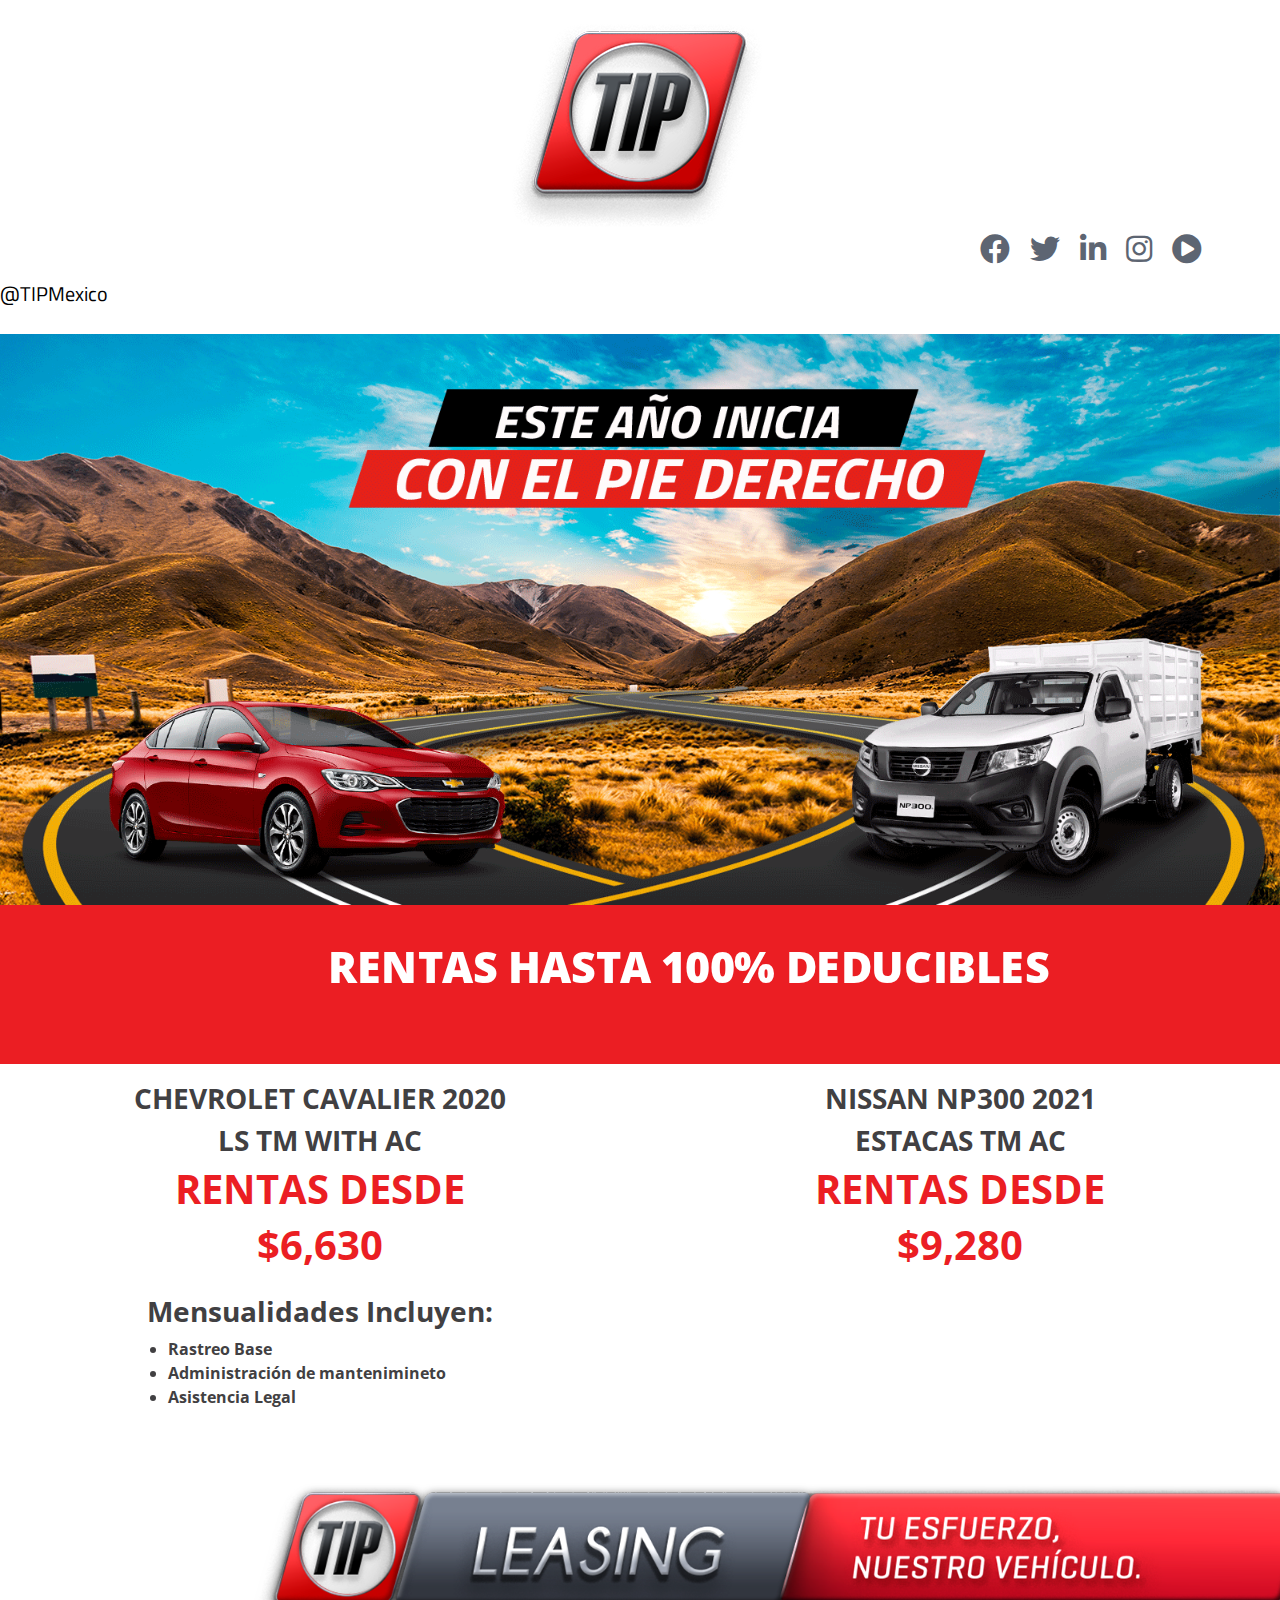
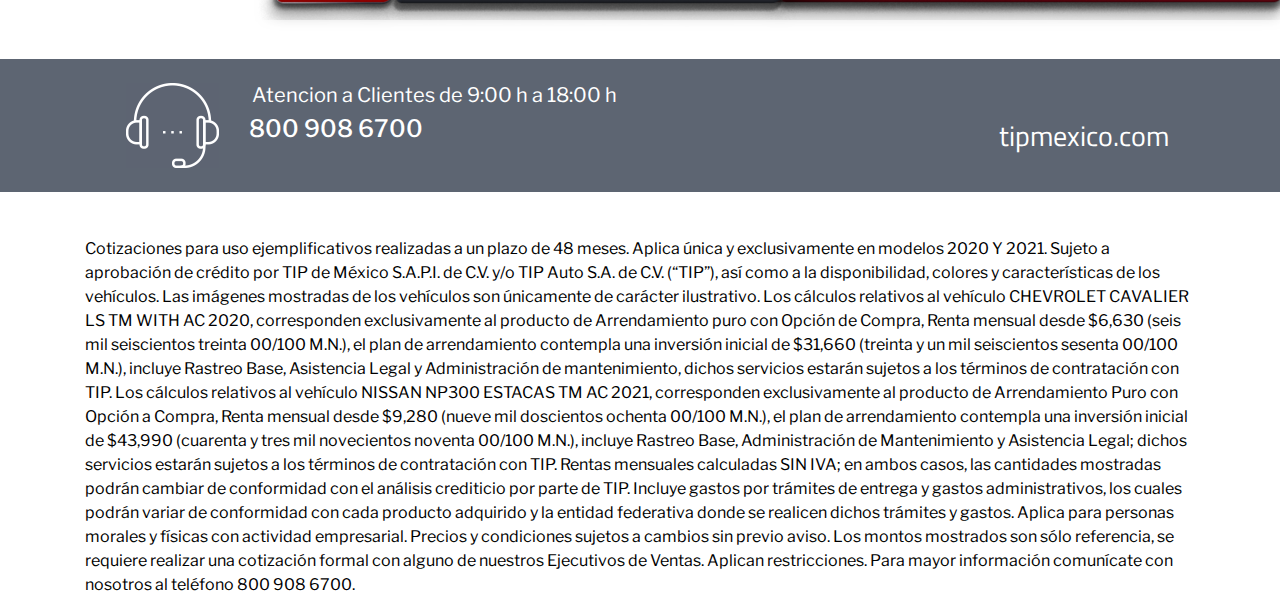
==== mail_o3/index.html @ 93c50388 "first commit" ====
<!DOCTYPE html>
<html lang="es">

<head>
    <meta charset="UTF-8">
    <meta name="keywords" content="TIPMexico" />
    <meta http-equiv="X-UA-Compatible" content="IE=edge">
    <meta name="viewport" content="width=device-width, user-scalable=no, initial-scale=1.0, maximum-scale=1.0, minimum-scale=1.0">
    <link type="image/x-icon" href="images/LOGO.png" rel="icon" />
    <link type="image/x-icon" href="images/LOGO.png" rel="shortcut icon" />
    <link rel="preconnect" href="https://fonts.gstatic.com">
    <link rel="preconnect" href="https://fonts.gstatic.com">
    <link href="https://fonts.googleapis.com/css2?family=Open+Sans:wght@400;700&display=swap" rel="stylesheet">
    <link href="https://fonts.googleapis.com/css2?family=Titillium+Web:wght@600&display=swap" rel="stylesheet">
    <link href="https://fonts.googleapis.com/css2?family=Libre+Franklin:wght@100;200&display=swap" rel="stylesheet">
    <link rel="stylesheet" href="https://use.fontawesome.com/releases/v5.8.2/css/all.css">
    <link rel="stylesheet" href="css/estillo.css">
    <link href="css/bootstrap.min.css" rel="stylesheet">
    <title>Tip Mexico</title>
</head>

<body>

    <div class="container-fluid">
        <div class="row">
            <img class="tip" src="images/LOGO.png" alt="Tip-Mexico">
            <a class="redese" target="_blank" href="https://www.facebook.com/TIPMexico"><i class="te fab fa-facebook" ></i></a>
            <a class="redese" target="_blank" href="https://twitter.com/TIPMexico"><i class="fab fa-twitter"></i></a>
            <a class="redese" target="_blank" href="https://www.linkedin.com/company/tip-de-m%C3%A9xico-s-a-p-i-de-c-v-/"><i class="fab fa-linkedin-in"></i></a>
            <a class="redese" target="_blank" href="https://www.instagram.com/tipmexicoleasing/"><i class="fab fa-instagram"></i></a>
            <a class="redese" target="_blank" href="https://www.youtube.com/channel/UCj36KoGj-SHpN6I9W40dljA"><i class="fas fa-play-circle"></i></a>
            <h5 class="rede">@TIPMexico</h5>
        </div>
    </div>
    <header>
        <img class=" imagen " src="images/banner_02.png" alt="Este año inicio con el pie derecho">
    </header>

    <div class="color ">
        <h1 class="texto "><strong>Rentas hasta 100% deducibles</strong></h1>
    </div>

    <div class="container-fluid">


        <div class="row justify-content-around">
            <div class="col">
                <div class="text-center">
                    <h3 class="letras">CHEVROLET CAVALIER 2020</h3>
                    <h3 class="letras">LS TM WITH AC</h3>
                    <h1 class="precios">Rentas desde</h1>
                    <h1 class="precios">$6,630</h1>

                </div>
            </div>
            <div class="col">
                <div class="text-center">
                    <h3 class="letras">Nissan np300 2021</h3>
                    <h3 class="letras">Estacas tm ac</h3>
                    <h1 class="precios">Rentas desde</h1>
                    <h1 class="precios">$9,280</h1>

                </div>
            </div>
        </div>
        <div class="row justify-content-around">
            <div class="col">
                <div class="text-center">
                    <h3 class="anuncio">Mensualidades Incluyen:</h3>
                    <li class="menu">Rastreo Base</li>
                    <li class="menu">Administración de mantenimineto</li>
                    <li class="menu">Asistencia Legal</li>


                </div>
            </div>
            <div class="col">
                <div class="text-center">
                    <img src="images/BrowserPreview_tmp-1.gif" alt="">

                </div>
            </div>
        </div>
    </div>

    <div class="conatiner-fluid">
        <div class="espacio900">
        </div>
        <img class="ccierre " src="images/slogan_bottom.png " alt="Tu Esfuerzo, Nuestro Vehiculo">

    </div>
    <footer class=" text-center text-lg-start " style="background-color: #5d6572; ">
        <div class=" container p-4 " style="background-color:#5d6572; ">
            <div class="row ">
                <div class="col-lg-2 col-md-12 mb-4 mb-md-0">
                    <img src="images/iconos_telefono_03.png" alt="">
                </div>
                <div class="col-lg-5 col-md-12 mb-4 mb-md-0 ">
                    <h5 class="texto-footer ">Atencion a Clientes de 9:00 h a 18:00 h</h5>
                    <h4 class="numero-footer ">800 908 6700</h4>
                </div>
                <div class="col-auto mb-4 mb-md-0 ">
                    <a href="https://www.tipmexico.com/ " target="_blank " class="web-footer ">
                        <h3> tipmexico.com</h3>
                    </a>
                </div>
            </div>
        </div>
    </footer>
    <div class="container">
        <div class="espaciofooter"></div>
        <p class="parrafo">Cotizaciones para uso ejemplificativos realizadas a un plazo de 48 meses. Aplica única y exclusivamente en modelos 2020 Y 2021. Sujeto a aprobación de crédito por TIP de México S.A.P.I. de C.V. y/o TIP Auto S.A. de C.V. (“TIP”), así como a la
            disponibilidad, colores y características de los vehículos. Las imágenes mostradas de los vehículos son únicamente de carácter ilustrativo. Los cálculos relativos al vehículo CHEVROLET CAVALIER LS TM WITH AC 2020, corresponden exclusivamente
            al producto de Arrendamiento puro con Opción de Compra, Renta mensual desde $6,630 (seis mil seiscientos treinta 00/100 M.N.), el plan de arrendamiento contempla una inversión inicial de $31,660 (treinta y un mil seiscientos sesenta 00/100
            M.N.), incluye Rastreo Base, Asistencia Legal y Administración de mantenimiento, dichos servicios estarán sujetos a los términos de contratación con TIP. Los cálculos relativos al vehículo NISSAN NP300 ESTACAS TM AC 2021, corresponden exclusivamente
            al producto de Arrendamiento Puro con Opción a Compra, Renta mensual desde $9,280 (nueve mil doscientos ochenta 00/100 M.N.), el plan de arrendamiento contempla una inversión inicial de $43,990 (cuarenta y tres mil novecientos noventa 00/100
            M.N.), incluye Rastreo Base, Administración de Mantenimiento y Asistencia Legal; dichos servicios estarán sujetos a los términos de contratación con TIP. Rentas mensuales calculadas SIN IVA; en ambos casos, las cantidades mostradas podrán
            cambiar de conformidad con el análisis crediticio por parte de TIP. Incluye gastos por trámites de entrega y gastos administrativos, los cuales podrán variar de conformidad con cada producto adquirido y la entidad federativa donde se realicen
            dichos trámites y gastos. Aplica para personas morales y físicas con actividad empresarial. Precios y condiciones sujetos a cambios sin previo aviso. Los montos mostrados son sólo referencia, se requiere realizar una cotización formal con
            alguno de nuestros Ejecutivos de Ventas. Aplican restricciones. Para mayor información comunícate con nosotros al teléfono 800 908 6700.</p>
    </div>
</body>

</html>
<script type="text/javascript " src="js/jquery-3.4.1.min.js "></script>
<script type="text/javascript " src="js/popper.min.js "></script>
<script type="text/javascript " src="js/bootstrap.min.js "></script>
<script type="text/javascript " src="js/mdb.min.js "></script>
---- mail_o3/css/estillo.css ----
* {
    margin: 0;
    padding: 0
}

.row .redese .te {
    margin-left: 980px!important
}

.row .redese .re {
    margin-left: 980px!important
}

.rede {
    left: 1000px;
    margin-top: 10.281px;
    font-family: titillium web;
    color: #000
}

.redese {
    color: #5d6572;
    font-size: 30px;
    letter-spacing: 20px;
    text-decoration: none
}

.redese:hover {
    color: #adadad;
    font-size: 30px;
    text-decoration: none
}

.espacio90 {
    height: 90%
}

.esapcio32 {
    width: 600px
}

.tip {
    margin-left: 40%
}

.text-center {
    margin-top: 3%;
    background-color: #fff;
    width: 100%
}

.imagen {
    margin-top: 20px;
    width: 100%;
    height: 100%;
    z-index: 27
}

.parrafo {
    font-family: 'libre franklin';
    text-align: justifyLeft;
    color: rgb( 0, 0, 0);
}

.letras {
    font-family: 'Open Sans', sans-serif;
    text-transform: uppercase;
    font-weight: bold;
    color: rgb( 65, 64, 66);
}

.menu {}

.precios {
    font-family: 'Open Sans', sans-serif;
    text-transform: uppercase;
    font-weight: bold;
    color: rgb( 235, 30, 35)
}

.anuncio {
    font-family: 'Open Sans', sans-serif;
    color: rgb( 65, 64, 66);
    font-weight: bold;
}

.menu {
    font-family: 'Open Sans', sans-serif;
    color: rgb( 65, 64, 66);
    font-weight: bold;
    text-align: left;
    margin-left: 25%;
}

.espaciofooter {
    height: 5vh;
}

.img-fl {
    width: 150%
}

.color {
    padding: 50px;
    background-color: #eb1e23;
    height: 159px;
    font-family: titillium web, sans-serif
}

.texto {
    font-family: 'Open Sans', sans-serif;
    font-size: 20.833px;
    color: rgb( 255, 255, 255);
    font-weight: bold;
    text-transform: uppercase;
    -moz-transform: matrix( 2.04302482887412, 0, 0, 2.04302482887412, 0, 0);
    -webkit-transform: matrix( 2.04302482887412, 0, 0, 2.04302482887412, 0, 0);
    -ms-transform: matrix( 2.04302482887412, 0, 0, 2.04302482887412, 0, 0);
    position: absolute;
    left: 40%;
    text-align: center;
    z-index: 25
}

.texto66 {
    font-family: titillium web;
    color: rgb( 0, 0, 0);
    font-weight: 700;
    text-transform: uppercase;
    text-align: left;
    z-index: 17
}

.texto67 {
    font-family: titillium web;
    color: rgb( 0, 0, 0);
    font-weight: 700;
    text-transform: uppercase;
    text-align: left;
    margin-left: 100px;
    z-index: 17
}

.espacio-letras {
    height: 20%
}

.texto1 {
    padding: 30px 0% 60px;
    font-family: libre franklin
}

.texto3 {
    font-family: libre franklin;
    color: rgb( 65, 64, 66);
    text-align: left;
    left: 1600.168px;
    top: 1610.541px;
    z-index: 20
}

.texto34 {
    font-family: libre franklin;
    color: rgb( 65, 64, 66);
    text-align: left;
    margin-left: 100px;
    top: 1610.541px;
    z-index: 20
}

.col-md-7 {
    left: 100.168px;
    font-size: 14.998px;
    color: rgb( 65, 64, 66);
    text-align: left;
    width: 278.664px;
    height: 121.988px;
    z-index: 20
}

.gif-p {
    margin-top: 22%
}

.cuadro {
    height: 470px;
    background-color: #5d6572
}

.imagentipicon {
    padding: 80px;
    width: 100%;
}

.espacio {
    margin-top: 300px
}

.espacio1 {
    padding: 230px 0% 0%
}

span {
    font-weight: 700;
    font-family: titillium web, sans-serif
}

.espacio900 {
    height: 70px
}

.ccierre {
    width: 80%;
    margin-left: 20%;
    filter: drop-shadow(0 2px 5px rgba(0, 0, 0, 0.7))
}

.texto-footer {
    margin-left: -30%;
    font-family: libre franklin;
    color: rgb( 255, 255, 255);
    font-weight: inherit
}

.numero-footer {
    color: #fff;
    font-family: libre franklin;
    margin-left: -75%
}

.web-footer {
    font-size: 20px;
    font-family: titillium web;
    color: rgb( 255, 255, 255);
    font-weight: 700;
    text-align: end;
    left: 180.312px;
    margin-left: 80%;
    z-index: 5
}

.web-footer:hover {
    font-weight: 700;
    color: #fff;
    font-size: 20px;
    text-align: end;
    text-decoration: none;
    font-family: titillium web, sans-serif
}

.col-auto {
    margin-top: -7%;
    margin-left: 80.63%
}

@media(max-width:780px) {
    .menu {
        text-align: left;
        margin-left: 10%;
    }
    .parrafo {
        font-family: libre franklin;
    }
    .espaciofooter {
        height: 5vh;
    }
    .tip {
        margin-left: 20%
    }
    .imagen {
        height: 100%;
    }
    .color {
        height: 100px;
        padding: 70px
    }
    .texto {
        text-transform: uppercase;
        font-size: 55%;
        text-align: center;
        left: 33%
    }
    .texto1 {
        padding: 20px 0% 10px
    }
    .img-fl {
        width: 100%;
    }
    .col-md-7 {
        left: -50px;
        font-size: 14.998px;
        text-align: left;
        width: 500px;
        height: 78%;
    }
    .texto67 {
        text-align: left;
        margin-left: 60px
    }
    .texto34 {
        text-align: left;
        margin-left: 60px
    }
    .espacio-letras {
        height: 2%
    }
    .cuadro {
        height: 200px;
        background-color: white;
    }
    .imagentipicon {
        padding: 0;
        text-align: center;
        width: 100%;
    }
    .espacio {
        margin-top: 8%;
    }
    .texto66 {
        font-weight: 700;
        text-transform: uppercase;
        text-align: left;
        z-index: 17
    }
    .texto3 {
        text-align: left;
        left: 1600.168px;
        top: 1610.541px
    }
    .gif-p {
        margin-top: 2%;
        text-align: left;
        left: -10%
    }
    .espacio900 {
        height: 23px
    }
    .ccierre {
        width: 100%;
        margin-left: -.2%
    }
    .texto-footer {
        margin-left: 5%
    }
    .numero-footer {
        margin-left: 5%
    }
    .col-auto {
        margin-left: 22%
    }
    .row .redese .te {
        margin-left: 80px!important
    }
    .row .redese .re {
        margin-left: 10px!important
    }
    .rede {
        margin-left: 35%
    }
}

@media(max-width:420px) {
    .parrafo {
        font-family: libre franklin;
    }
    .espaciofooter {
        height: 5vh;
    }
}
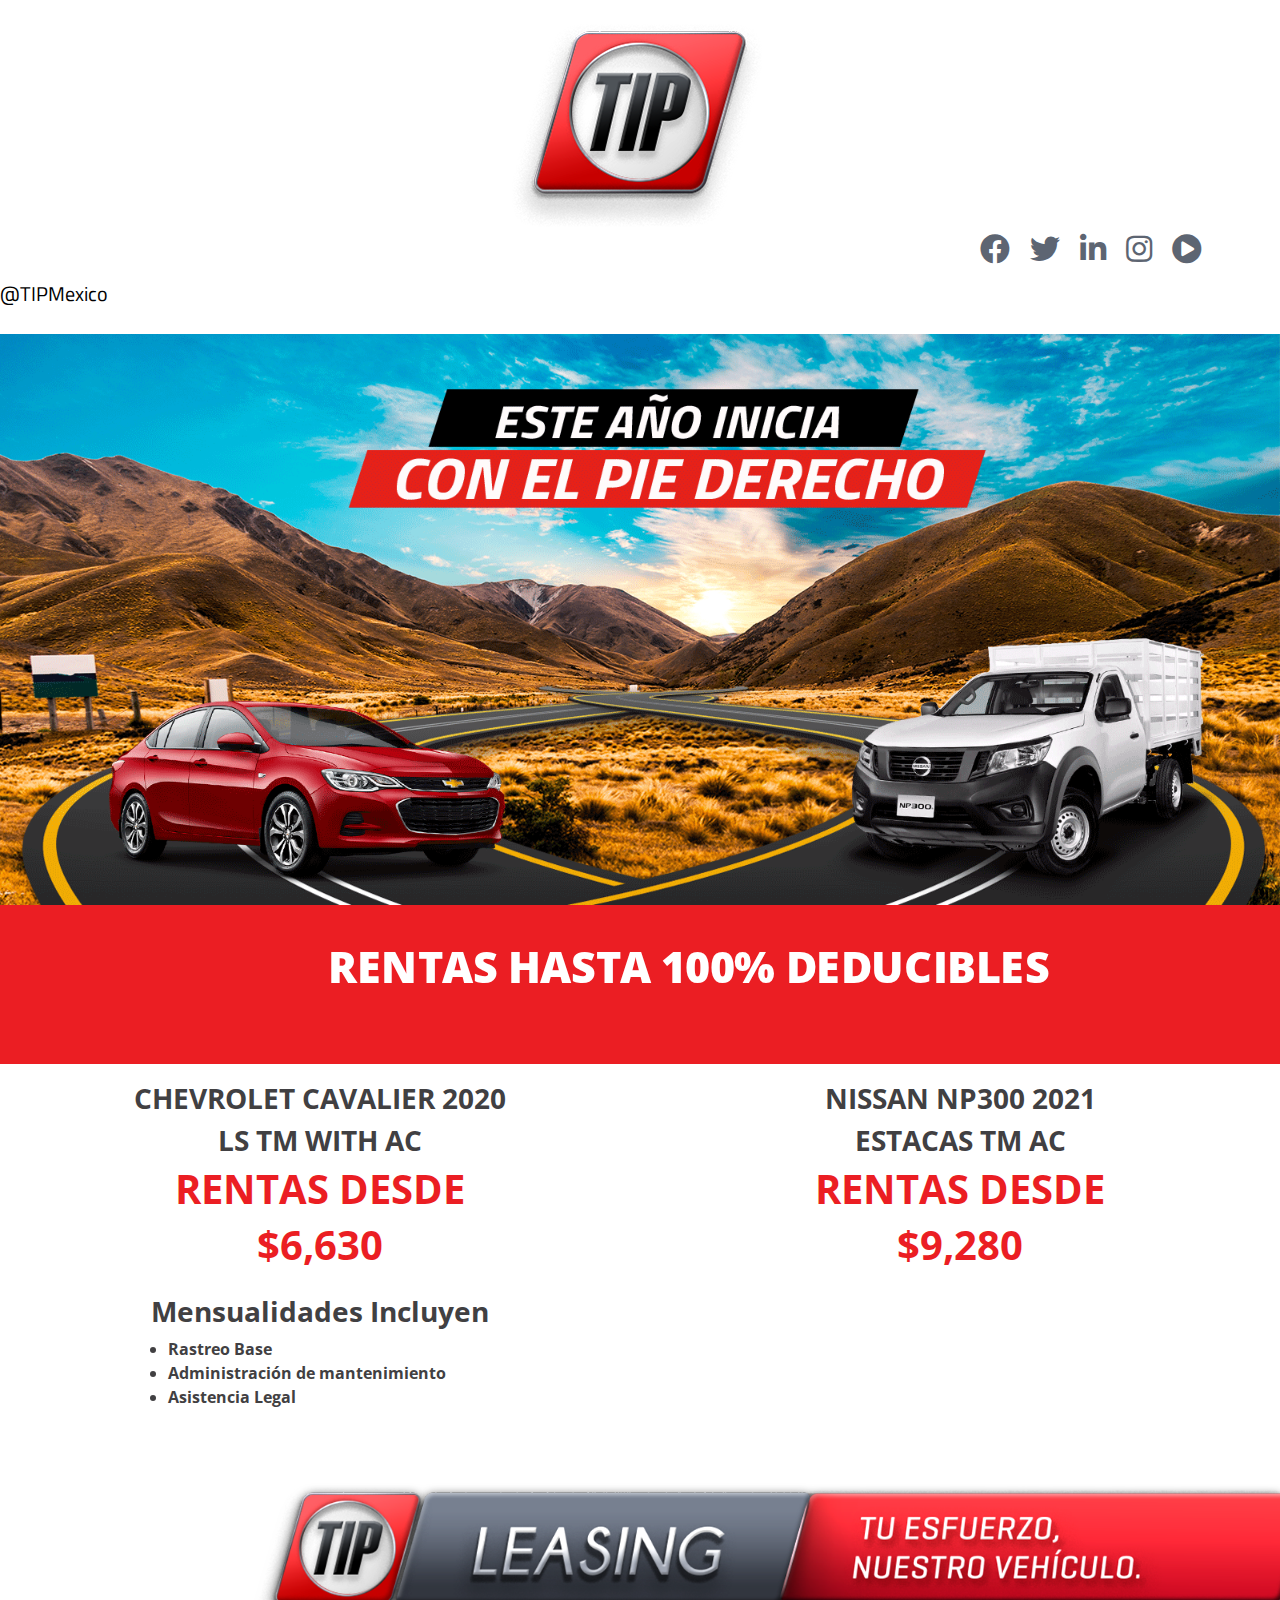
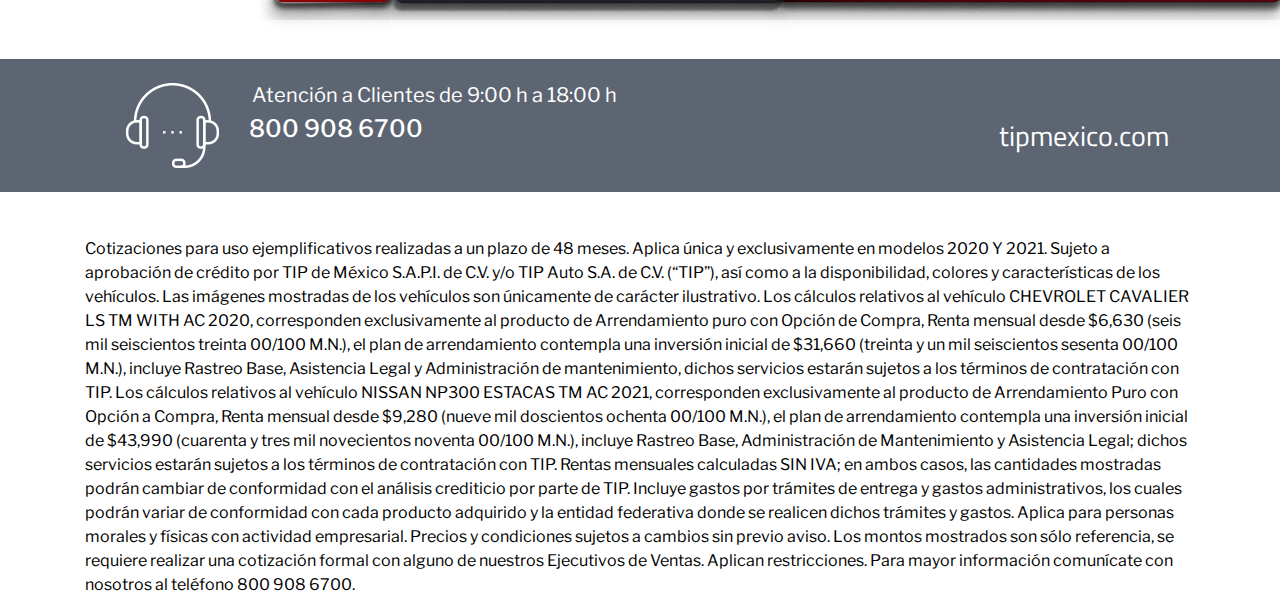
==== commit 5612c6fb: "LISTO-3" ====
--- a/mail_o3/index.html
+++ b/mail_o3/index.html
@@ -66,9 +66,9 @@
         <div class="row justify-content-around">
             <div class="col">
                 <div class="text-center">
-                    <h3 class="anuncio">Mensualidades Incluyen:</h3>
+                    <h3 class="anuncio">Mensualidades Incluyen</h3>
                     <li class="menu">Rastreo Base</li>
-                    <li class="menu">Administración de mantenimineto</li>
+                    <li class="menu">Administración de mantenimiento</li>
                     <li class="menu">Asistencia Legal</li>
 
 
@@ -96,7 +96,7 @@
                     <img src="images/iconos_telefono_03.png" alt="">
                 </div>
                 <div class="col-lg-5 col-md-12 mb-4 mb-md-0 ">
-                    <h5 class="texto-footer ">Atencion a Clientes de 9:00 h a 18:00 h</h5>
+                    <h5 class="texto-footer ">Atención a Clientes de 9:00 h a 18:00 h</h5>
                     <h4 class="numero-footer ">800 908 6700</h4>
                 </div>
                 <div class="col-auto mb-4 mb-md-0 ">
